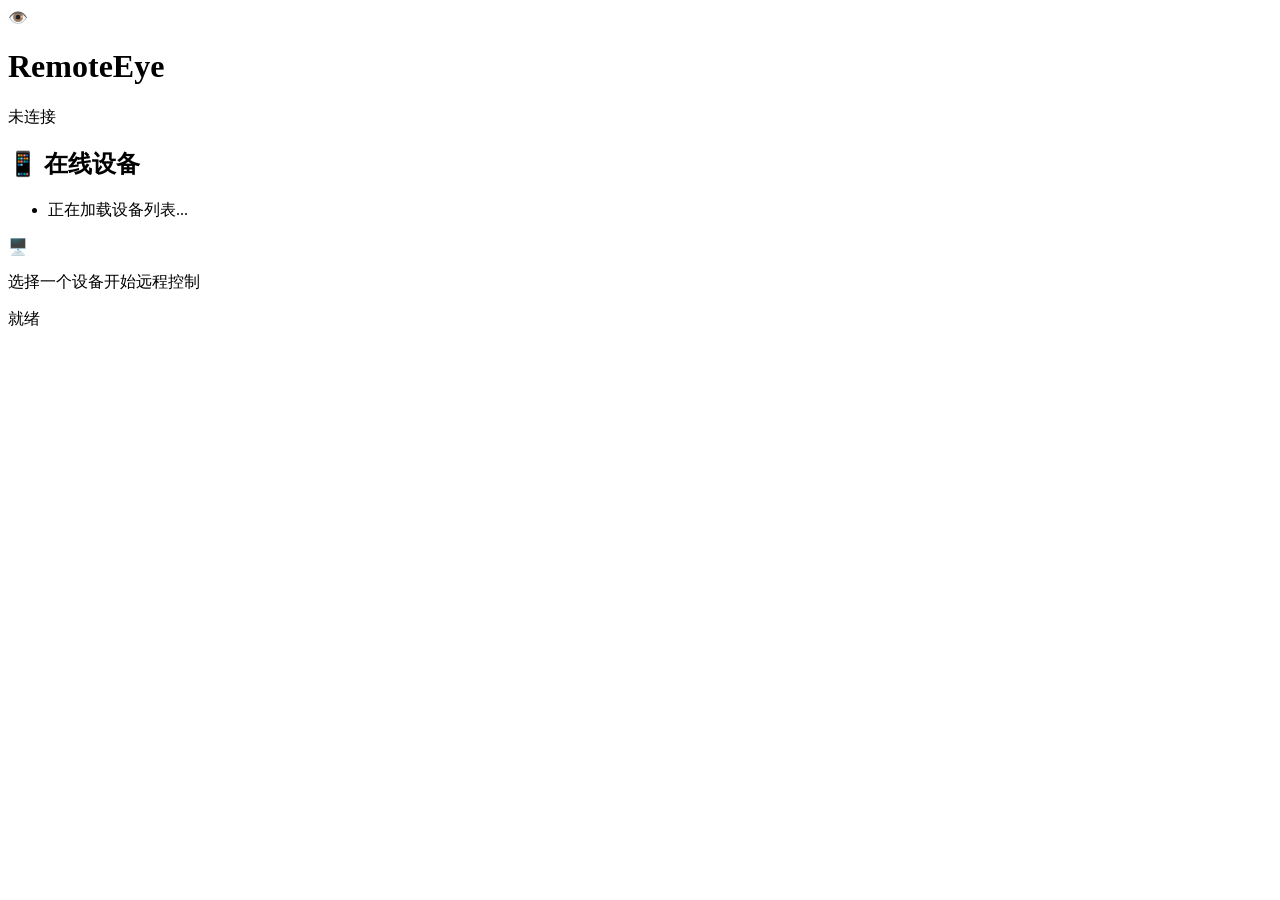
==== projects/remote-control/web/templates/index.html @ 07dc3e37 "🔥 新增 RemoteEye 远程控制软件 + cs-agent + 2篇博客" ====
<!DOCTYPE html>
<html lang="zh-CN">
<head>
    <meta charset="UTF-8">
    <meta name="viewport" content="width=device-width, initial-scale=1.0">
    <title>RemoteEye - 远程控制台</title>
    <link rel="stylesheet" href="/static/css/style.css">
</head>
<body>
    <div id="app">
        <!-- 顶部导航 -->
        <header class="header">
            <div class="logo">
                <span class="logo-icon">👁️</span>
                <h1>RemoteEye</h1>
            </div>
            <div class="status">
                <span id="connection-status" class="status-dot offline"></span>
                <span id="connection-text">未连接</span>
            </div>
        </header>

        <!-- 主内容区 -->
        <main class="main-content">
            <!-- 左侧：设备列表 -->
            <aside class="sidebar">
                <h2>📱 在线设备</h2>
                <ul id="device-list" class="device-list">
                    <li class="empty-state">正在加载设备列表...</li>
                </ul>
            </aside>

            <!-- 右侧：远程桌面 -->
            <section class="desktop-area">
                <div id="remote-screen" class="screen-placeholder">
                    <div class="placeholder-content">
                        <span class="placeholder-icon">🖥️</span>
                        <p>选择一个设备开始远程控制</p>
                    </div>
                </div>
                <canvas id="screen-canvas" style="display:none;"></canvas>

                <!-- 控制栏 -->
                <div id="control-bar" class="control-bar" style="display:none;">
                    <div class="control-info">
                        <span id="current-device">设备名称</span>
                    </div>
                    <div class="control-actions">
                        <button id="btn-refresh" class="btn btn-secondary" title="刷新设备列表">🔄 刷新</button>
                        <button id="btn-fullscreen" class="btn btn-secondary" title="全屏">⛶ 全屏</button>
                        <button id="btn-disconnect" class="btn btn-danger" title="断开连接">✕ 断开</button>
                    </div>
                </div>
            </section>
        </main>

        <!-- 底部状态栏 -->
        <footer class="footer">
            <span id="status-text">就绪</span>
            <span id="fps-display"></span>
        </footer>
    </div>

    <script src="/static/js/controller.js"></script>
</body>
</html>
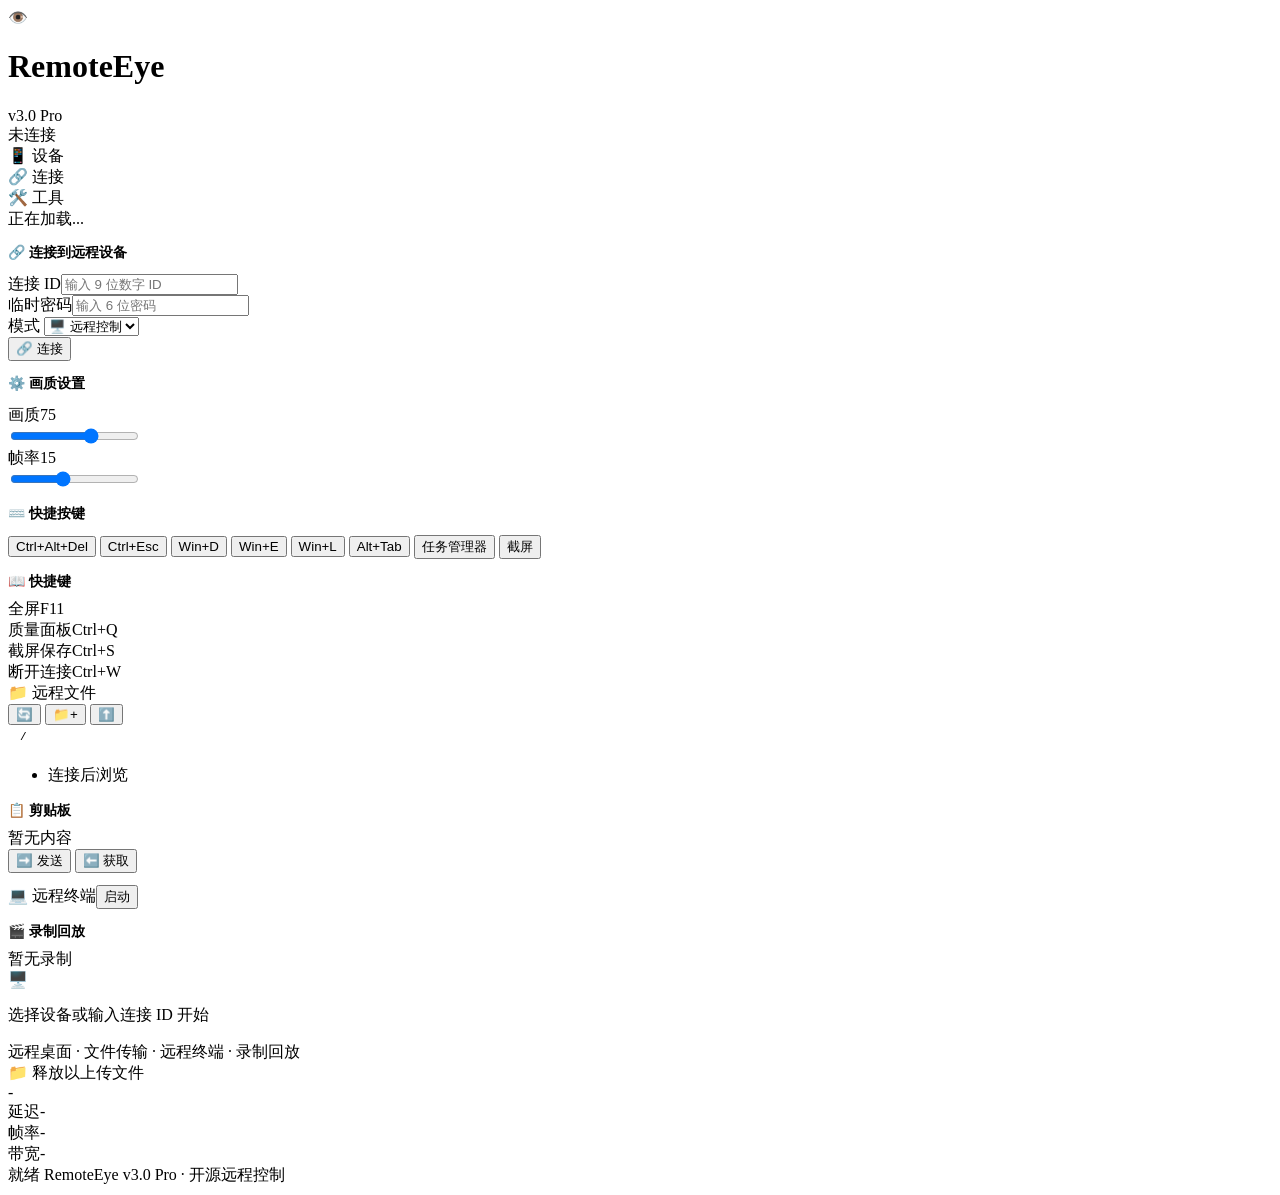
==== commit b8a6df4c: "📡 升级每日开源AI生态日报：新增ClawHub技能扫描 + 每条带分析 - 报告覆盖四平台：GitHub + HuggingFace + ClawHub + ModelScope - 更新 cron" ====
--- a/projects/remote-control/web/templates/index.html
+++ b/projects/remote-control/web/templates/index.html
@@ -2,64 +2,208 @@
 <html lang="zh-CN">
 <head>
     <meta charset="UTF-8">
-    <meta name="viewport" content="width=device-width, initial-scale=1.0">
-    <title>RemoteEye - 远程控制台</title>
+    <meta name="viewport" content="width=device-width, initial-scale=1.0, maximum-scale=1.0, user-scalable=no">
+    <title>RemoteEye v3.0 Pro — 远程控制</title>
     <link rel="stylesheet" href="/static/css/style.css">
 </head>
 <body>
-    <div id="app">
-        <!-- 顶部导航 -->
-        <header class="header">
-            <div class="logo">
-                <span class="logo-icon">👁️</span>
-                <h1>RemoteEye</h1>
-            </div>
-            <div class="status">
-                <span id="connection-status" class="status-dot offline"></span>
-                <span id="connection-text">未连接</span>
-            </div>
-        </header>
-
-        <!-- 主内容区 -->
-        <main class="main-content">
-            <!-- 左侧：设备列表 -->
-            <aside class="sidebar">
-                <h2>📱 在线设备</h2>
-                <ul id="device-list" class="device-list">
-                    <li class="empty-state">正在加载设备列表...</li>
-                </ul>
-            </aside>
-
-            <!-- 右侧：远程桌面 -->
-            <section class="desktop-area">
-                <div id="remote-screen" class="screen-placeholder">
-                    <div class="placeholder-content">
-                        <span class="placeholder-icon">🖥️</span>
-                        <p>选择一个设备开始远程控制</p>
-                    </div>
-                </div>
-                <canvas id="screen-canvas" style="display:none;"></canvas>
-
-                <!-- 控制栏 -->
-                <div id="control-bar" class="control-bar" style="display:none;">
-                    <div class="control-info">
-                        <span id="current-device">设备名称</span>
-                    </div>
-                    <div class="control-actions">
-                        <button id="btn-refresh" class="btn btn-secondary" title="刷新设备列表">🔄 刷新</button>
-                        <button id="btn-fullscreen" class="btn btn-secondary" title="全屏">⛶ 全屏</button>
-                        <button id="btn-disconnect" class="btn btn-danger" title="断开连接">✕ 断开</button>
-                    </div>
-                </div>
-            </section>
+    <header class="header">
+        <div class="logo"><span class="logo-icon">👁️</span><h1>RemoteEye</h1></div>
+        <div class="header-right">
+            <span class="version-tag">v3.0 Pro</span>
+            <div class="status-badge"><span id="conn-dot" class="status-dot offline"></span><span id="conn-text">未连接</span></div>
+        </div>
+    </header>
+
+    <div class="app-container">
+        <aside class="sidebar">
+            <div class="sidebar-tabs">
+                <div class="sidebar-tab active" data-tab="devices">📱 设备</div>
+                <div class="sidebar-tab" data-tab="connect">🔗 连接</div>
+                <div class="sidebar-tab" data-tab="tools">🛠️ 工具</div>
+            </div>
+            <div class="sidebar-content">
+                <!-- 设备列表 -->
+                <div id="tab-devices" class="tab-panel active"><div id="device-list"><div class="empty-state">正在加载...</div></div></div>
+
+                <!-- 连接面板 -->
+                <div id="tab-connect" class="tab-panel">
+                    <div class="connect-form">
+                        <h3 style="font-size:14px;margin-bottom:12px">🔗 连接到远程设备</h3>
+                        <div class="form-group"><label>连接 ID</label><input type="text" id="conn-id-input" class="form-input" placeholder="输入 9 位数字 ID" maxlength="9" inputmode="numeric"></div>
+                        <div class="form-group"><label>临时密码</label><input type="password" id="conn-pass-input" class="form-input" placeholder="输入 6 位密码" maxlength="6" inputmode="numeric"></div>
+                        <div class="form-group"><label>模式</label>
+                            <select id="conn-mode" class="form-input">
+                                <option value="control">🖥️ 远程控制</option>
+                                <option value="view">👁️ 仅查看</option>
+                                <option value="file">📁 文件传输</option>
+                                <option value="shell">💻 远程终端</option>
+                            </select>
+                        </div>
+                        <button id="btn-connect-code" class="btn btn-primary btn-block">🔗 连接</button>
+                    </div>
+                    <div id="my-conn-card" class="connection-card" style="display:none">
+                        <h3 style="font-size:14px;margin-bottom:8px">📋 我的连接卡（分享给对方）</h3>
+                        <div class="conn-row"><span class="conn-label">连接 ID</span><span id="my-conn-id" class="conn-value">---------</span></div>
+                        <div class="conn-row"><span class="conn-label">临时密码</span><span id="my-conn-pass" class="conn-value password">------</span></div>
+                        <div class="conn-timer"><span id="conn-expires">10 分钟后过期</span></div>
+                        <div class="conn-actions">
+                            <button id="btn-refresh-code" class="btn btn-sm btn-secondary">🔄 刷新</button>
+                            <button id="btn-copy-code" class="btn btn-sm btn-secondary">📋 复制</button>
+                        </div>
+                    </div>
+                </div>
+
+                <!-- 工具面板 -->
+                <div id="tab-tools" class="tab-panel">
+                    <!-- 画质 -->
+                    <div class="connect-form">
+                        <h3 style="font-size:14px;margin-bottom:12px">⚙️ 画质设置</h3>
+                        <div class="slider-group"><div class="slider-header"><span class="slider-label">画质</span><span id="quality-val" class="slider-value">75</span></div><input type="range" id="quality-slider" min="30" max="100" value="75"></div>
+                        <div class="slider-group"><div class="slider-header"><span class="slider-label">帧率</span><span id="fps-val" class="slider-value">15</span></div><input type="range" id="fps-slider" min="5" max="30" value="15"></div>
+                    </div>
+
+                    <!-- 快捷按键 -->
+                    <div class="connect-form">
+                        <h3 style="font-size:14px;margin-bottom:12px">⌨️ 快捷按键</h3>
+                        <div class="special-keys">
+                            <button class="special-key-btn" data-key="ctrl+alt+del">Ctrl+Alt+Del</button>
+                            <button class="special-key-btn" data-key="ctrl+esc">Ctrl+Esc</button>
+                            <button class="special-key-btn" data-key="win+d">Win+D</button>
+                            <button class="special-key-btn" data-key="win+e">Win+E</button>
+                            <button class="special-key-btn" data-key="win+l">Win+L</button>
+                            <button class="special-key-btn" data-key="alt+tab">Alt+Tab</button>
+                            <button class="special-key-btn" data-key="ctrl+shift+esc">任务管理器</button>
+                            <button class="special-key-btn" data-key="print_screen">截屏</button>
+                        </div>
+                    </div>
+
+                    <!-- 键盘快捷键 -->
+                    <div class="connect-form">
+                        <h3 style="font-size:14px;margin-bottom:8px">📖 快捷键</h3>
+                        <div class="shortcuts-panel">
+                            <div class="shortcut-row"><span>全屏</span><span class="shortcut-key">F11</span></div>
+                            <div class="shortcut-row"><span>质量面板</span><span class="shortcut-key">Ctrl+Q</span></div>
+                            <div class="shortcut-row"><span>截屏保存</span><span class="shortcut-key">Ctrl+S</span></div>
+                            <div class="shortcut-row"><span>断开连接</span><span class="shortcut-key">Ctrl+W</span></div>
+                        </div>
+                    </div>
+
+                    <!-- 文件浏览器 -->
+                    <div class="file-browser">
+                        <div class="file-header"><span>📁 远程文件</span>
+                            <div class="file-actions">
+                                <button id="btn-file-refresh" class="btn-icon" title="刷新">🔄</button>
+                                <button id="btn-file-mkdir" class="btn-icon" title="新建">📁+</button>
+                                <button id="btn-file-upload" class="btn-icon" title="上传">⬆️</button>
+                                <input type="file" id="file-upload-input" multiple style="display:none">
+                            </div>
+                        </div>
+                        <div id="file-path-bar" style="padding:6px 12px;font-size:11px;color:var(--accent);font-family:'SF Mono',monospace;border-bottom:1px solid var(--border);overflow:hidden;text-overflow:ellipsis;white-space:nowrap">/</div>
+                        <ul id="file-list" class="file-list"><li class="empty-state">连接后浏览</li></ul>
+                    </div>
+
+                    <!-- 剪贴板 -->
+                    <div style="margin-top:12px">
+                        <div class="clipboard-panel">
+                            <h3 style="font-size:14px;margin-bottom:8px">📋 剪贴板</h3>
+                            <div id="clipboard-display" class="clipboard-display">暂无内容</div>
+                            <div class="clipboard-actions">
+                                <button id="btn-clip-send" class="btn btn-sm btn-secondary">➡️ 发送</button>
+                                <button id="btn-clip-get" class="btn btn-sm btn-secondary">⬅️ 获取</button>
+                            </div>
+                        </div>
+                    </div>
+
+                    <!-- 远程终端 -->
+                    <div style="margin-top:12px">
+                        <div class="shell-panel">
+                            <div class="shell-header"><span>💻 远程终端</span><button id="btn-shell-toggle" class="btn btn-sm btn-secondary">启动</button></div>
+                            <div id="shell-output" class="shell-output" style="display:none"></div>
+                            <div id="shell-input-row" class="shell-input-row" style="display:none"><input id="shell-input" class="shell-input" placeholder="输入命令..." autocomplete="off"></div>
+                        </div>
+                    </div>
+
+                    <!-- 录制回放 -->
+                    <div style="margin-top:12px">
+                        <div id="recording-section" class="connection-card">
+                            <h3 style="font-size:14px;margin-bottom:8px">🎬 录制回放</h3>
+                            <div id="recording-list"><div class="empty-state">暂无录制</div></div>
+                        </div>
+                        <!-- 播放器 -->
+                        <div id="recording-player" class="recording-player" style="display:none;margin-top:8px">
+                            <div class="player-header"><span id="player-title">播放中</span><button id="btn-player-close" class="btn-icon">✕</button></div>
+                            <div class="player-screen"><canvas id="player-canvas" width="640" height="480" style="max-width:100%;max-height:300px"></canvas></div>
+                            <div class="player-controls">
+                                <button id="btn-player-play" class="btn btn-sm btn-secondary">▶</button>
+                                <div class="player-progress" id="player-progress"><div class="player-progress-fill" id="player-fill"></div></div>
+                                <span id="player-time" class="player-time">0:00 / 0:00</span>
+                                <span id="player-speed" class="player-speed" title="点击切换速度">1x</span>
+                            </div>
+                        </div>
+                    </div>
+                </div>
+            </div>
+        </aside>
+
+        <main class="desktop-area">
+            <div class="toolbar" id="toolbar" style="display:none">
+                <div class="toolbar-left">
+                    <span class="session-info">已连接: <strong id="session-device">-</strong></span>
+                    <div class="toolbar-divider"></div>
+                    <button id="btn-fullscreen" class="btn btn-sm btn-secondary" title="全屏 (F11)">⛶</button>
+                    <button id="btn-monitor" class="btn btn-sm btn-secondary" title="切换显示器">🖥️</button>
+                    <button id="btn-cursor-toggle" class="btn btn-sm btn-secondary" title="远程光标">🖱️</button>
+                    <button id="btn-quality-toggle" class="btn btn-sm btn-secondary" title="质量面板 (Ctrl+Q)">📊</button>
+                    <button id="btn-screenshot" class="btn btn-sm btn-secondary" title="截屏保存 (Ctrl+S)">📸</button>
+                    <button id="btn-chat-toggle" class="btn btn-sm btn-secondary" title="聊天">💬</button>
+                </div>
+                <div class="toolbar-right">
+                    <span id="fps-badge" style="font-size:12px;color:var(--text-secondary);font-family:'SF Mono',monospace"></span>
+                    <button id="btn-disconnect" class="btn btn-sm btn-danger" title="断开 (Ctrl+W)">断开</button>
+                </div>
+            </div>
+
+            <div class="remote-screen" id="remote-screen">
+                <div id="placeholder" class="placeholder">
+                    <span class="placeholder-icon">🖥️</span>
+                    <p>选择设备或输入连接 ID 开始</p>
+                    <span class="sub">远程桌面 · 文件传输 · 远程终端 · 录制回放</span>
+                </div>
+                <canvas id="screen-canvas" style="display:none"></canvas>
+                <!-- 远程光标 -->
+                <div id="remote-cursor" class="remote-cursor" style="display:none">
+                    <svg viewBox="0 0 24 24" fill="white" stroke="black" stroke-width="1"><path d="M5 3l14 8-6 2-3 6z"/></svg>
+                </div>
+                <!-- 拖放区域 -->
+                <div id="drop-zone" class="drop-zone"><span>📁 释放以上传文件</span></div>
+                <!-- 质量覆盖层 -->
+                <div id="quality-overlay" class="quality-overlay">
+                    <div id="q-score-display" class="quality-score">-</div>
+                    <div class="quality-row"><span class="quality-label">延迟</span><span id="q-latency2" class="quality-value">-</span></div>
+                    <div class="quality-row"><span class="quality-label">帧率</span><span id="q-fps2" class="quality-value">-</span></div>
+                    <div class="quality-row"><span class="quality-label">带宽</span><span id="q-bandwidth2" class="quality-value">-</span></div>
+                </div>
+                <!-- 💬 聊天面板 -->
+                <div id="chat-panel" class="chat-panel" style="display:none">
+                    <div class="chat-header">
+                        <span>💬 聊天</span>
+                        <button id="btn-chat-close" class="btn-icon">✕</button>
+                    </div>
+                    <div id="chat-messages" class="chat-messages"></div>
+                    <div class="chat-input-area">
+                        <input type="text" id="chat-input" placeholder="输入消息..." maxlength="500" />
+                        <button id="btn-chat-send" class="btn btn-sm btn-primary">发送</button>
+                    </div>
+                </div>
+            </div>
         </main>
-
-        <!-- 底部状态栏 -->
-        <footer class="footer">
-            <span id="status-text">就绪</span>
-            <span id="fps-display"></span>
-        </footer>
     </div>
+
+    <footer class="footer">
+        <span id="status-text">就绪</span>
+        <span>RemoteEye v3.0 Pro · 开源远程控制</span>
+    </footer>
 
     <script src="/static/js/controller.js"></script>
 </body>
